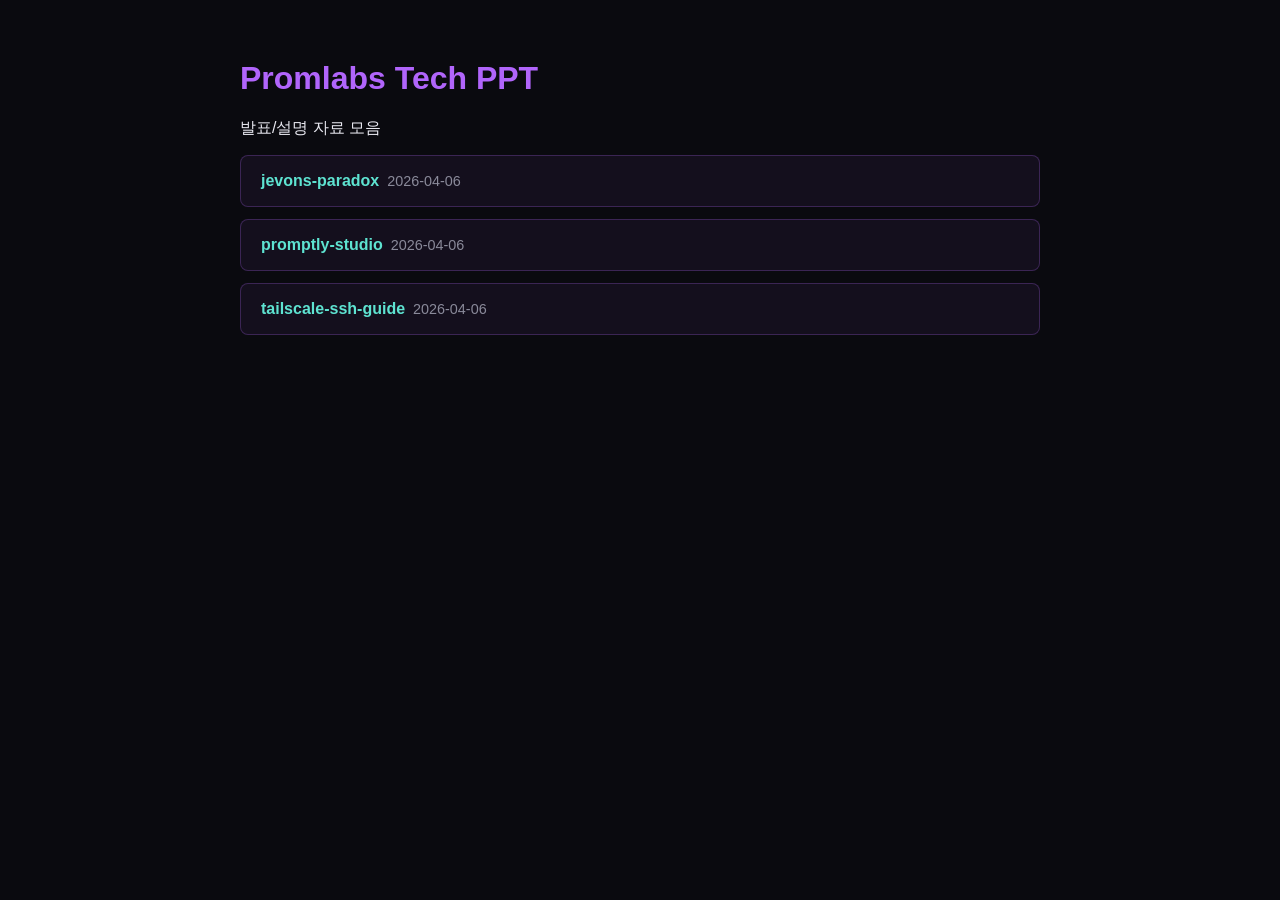
==== index.html @ fcd2cc3b "Sync from private repo: 5e60569bce0d3f4150daca2c4cd3efed69263acc" ====
<!doctype html>
<html lang="ko">
<head>
  <meta charset="utf-8">
  <title>Promlabs Tech PPT</title>
  <style>
    body { font-family: -apple-system, "Noto Sans KR", sans-serif; max-width: 800px; margin: 60px auto; padding: 0 20px; background: #0a0a0f; color: #e8e8f0; }
    h1 { color: #B165FB; }
    ul { list-style: none; padding: 0; }
    li { margin: 12px 0; padding: 16px 20px; background: rgba(177,101,251,0.06); border: 1px solid rgba(177,101,251,0.25); border-radius: 8px; }
    a { color: #5EE3D1; text-decoration: none; font-weight: 600; }
    a:hover { text-decoration: underline; }
    .date { color: #8a8a9a; font-size: 0.9em; margin-left: 8px; }
  </style>
</head>
<body>
  <h1>Promlabs Tech PPT</h1>
  <p>발표/설명 자료 모음</p>
  <ul>
      <li><a href="presentations/2026-04-06-jevons-paradox/presentation.html">jevons-paradox</a><span class="date">2026-04-06</span></li>
      <li><a href="presentations/2026-04-06-promptly-studio/presentation.html">promptly-studio</a><span class="date">2026-04-06</span></li>
      <li><a href="presentations/2026-04-06-tailscale-ssh-guide/presentation.html">tailscale-ssh-guide</a><span class="date">2026-04-06</span></li>
  </ul>
</body>
</html>
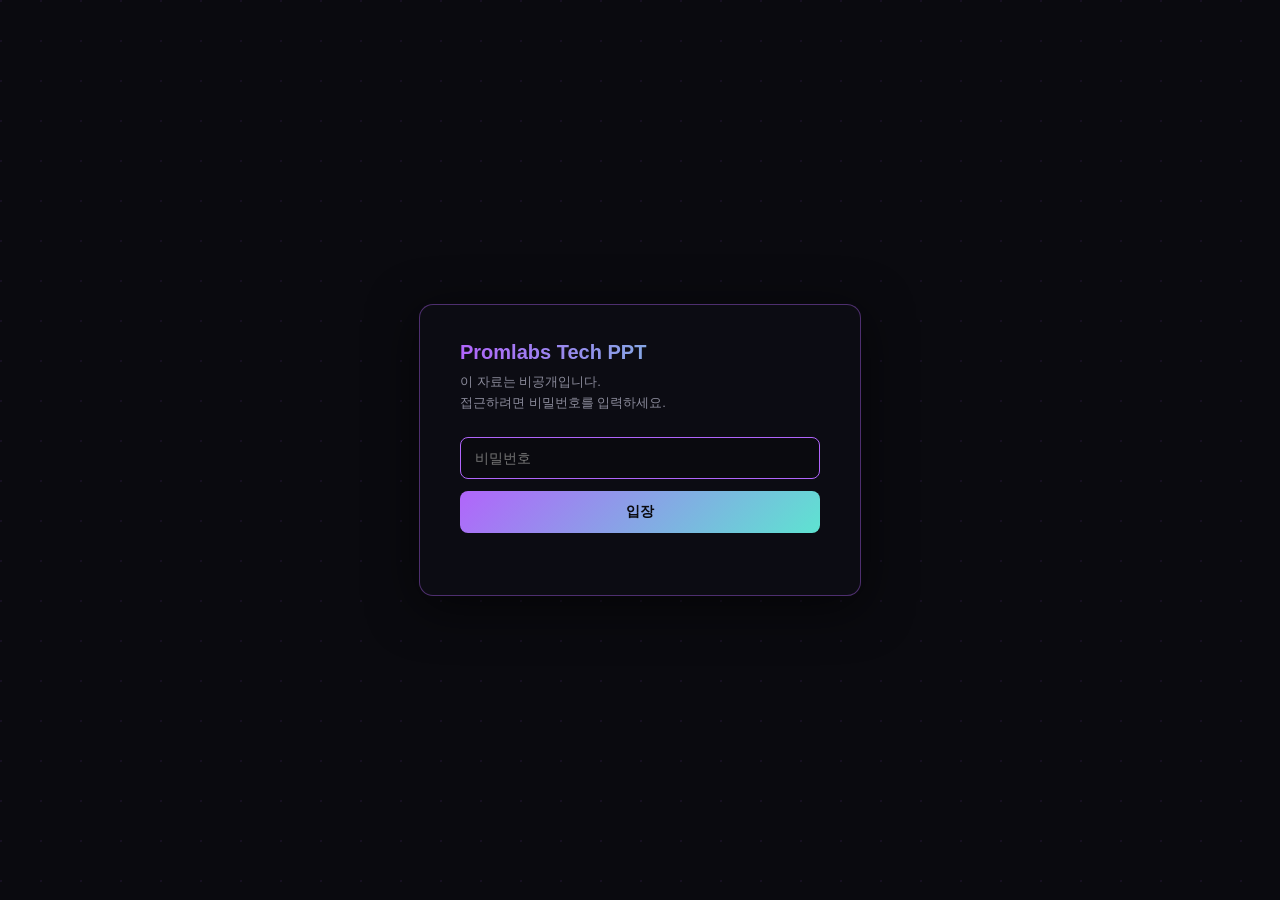
==== commit 8aa208b5: "Sync from private repo: e64d8d485314fd091751a5d4436f7df48f9c6c60" ====
--- a/index.html
+++ b/index.html
@@ -3,6 +3,7 @@
 <head>
   <meta charset="utf-8">
   <title>Promlabs Tech PPT</title>
+  <script src="password-gate.js"></script>
   <style>
     body { font-family: -apple-system, "Noto Sans KR", sans-serif; max-width: 800px; margin: 60px auto; padding: 0 20px; background: #0a0a0f; color: #e8e8f0; }
     h1 { color: #B165FB; }
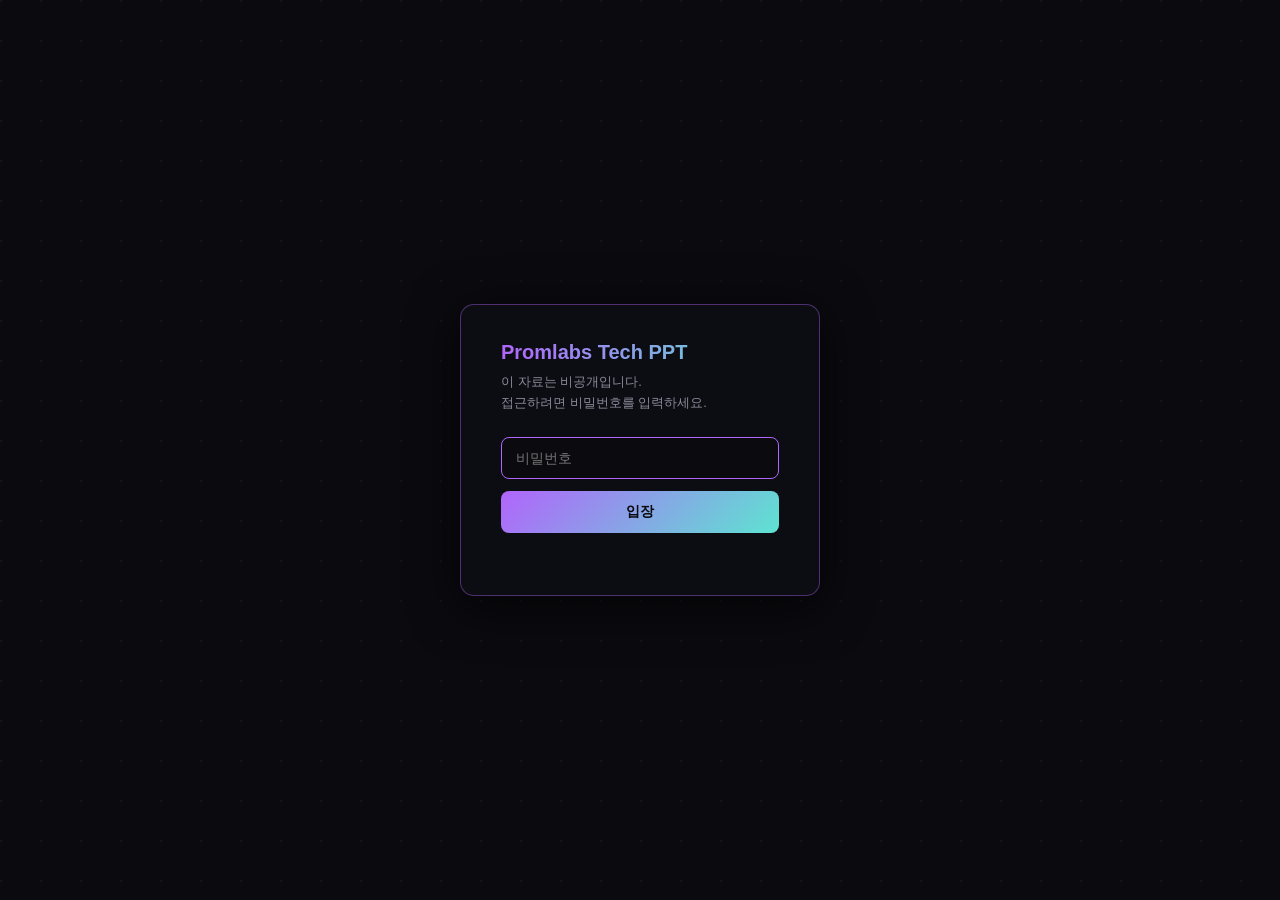
==== commit aa456769: "Sync from private repo: 8b8d24454cf43152a4268dbe2aa83e73e3742787" ====
--- a/index.html
+++ b/index.html
@@ -21,6 +21,7 @@
       <li><a href="presentations/2026-04-06-jevons-paradox/presentation.html">jevons-paradox</a><span class="date">2026-04-06</span></li>
       <li><a href="presentations/2026-04-06-promptly-studio/presentation.html">promptly-studio</a><span class="date">2026-04-06</span></li>
       <li><a href="presentations/2026-04-06-tailscale-ssh-guide/presentation.html">tailscale-ssh-guide</a><span class="date">2026-04-06</span></li>
+      <li><a href="presentations/2026-04-08-tech-innovation-roadmap/presentation.html">tech-innovation-roadmap</a><span class="date">2026-04-08</span></li>
   </ul>
 </body>
 </html>
